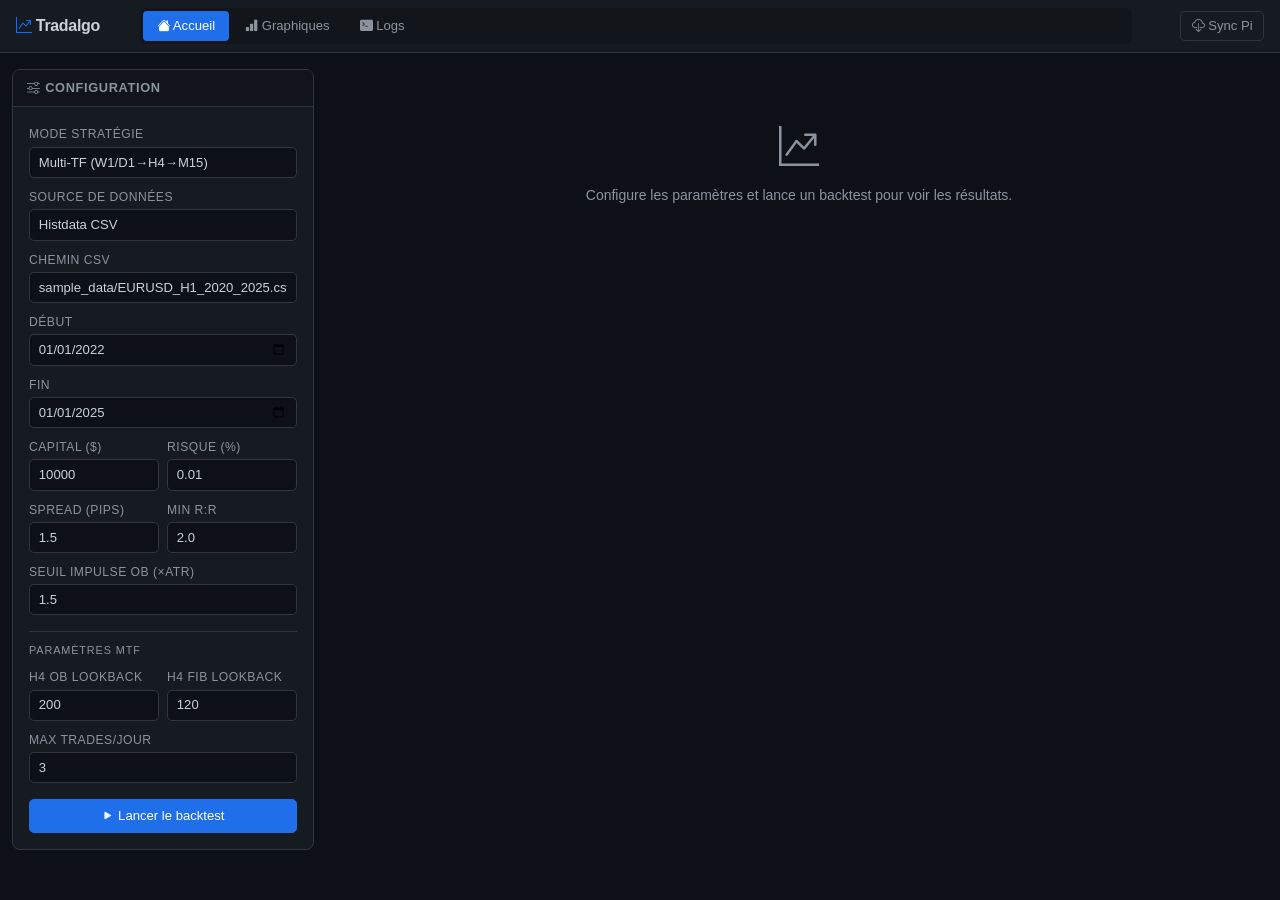
==== templates/index.html @ 7fa777d5 "feat: interface web Flask — backtest, graphiques multi-TF, logs webapp.py : serveur Flask avec 5 rou" ====
<!DOCTYPE html>
<html lang="fr">
<head>
  <meta charset="UTF-8">
  <meta name="viewport" content="width=device-width, initial-scale=1.0">
  <title>Tradalgo — EURUSD Backtester</title>
  <link rel="stylesheet" href="https://cdn.jsdelivr.net/npm/bootstrap@5.3.3/dist/css/bootstrap.min.css"
        crossorigin="anonymous">
  <link rel="stylesheet" href="https://cdn.jsdelivr.net/npm/bootstrap-icons@1.11.3/font/bootstrap-icons.min.css"
        crossorigin="anonymous">
  <script src="https://cdn.plot.ly/plotly-2.35.2.min.js" crossorigin="anonymous"></script>
  <link rel="stylesheet" href="/static/css/app.css">
</head>
<body>

<!-- ══════════════════════════════════ NAVBAR ══════════════════════════════════ -->
<nav class="navbar d-flex align-items-center">
  <span class="navbar-brand me-3">
    <i class="bi bi-graph-up-arrow text-primary"></i> Tradalgo
  </span>

  <div class="nav-tabs-custom flex-grow-1">
    <button class="tab-btn active" data-tab="accueil">
      <i class="bi bi-house-fill"></i> Accueil
    </button>
    <button class="tab-btn" data-tab="graphiques">
      <i class="bi bi-bar-chart-fill"></i> Graphiques
    </button>
    <button class="tab-btn" data-tab="logs">
      <i class="bi bi-terminal-fill"></i> Logs
    </button>
  </div>

  <div class="d-flex align-items-center gap-2 ms-3">
    <span id="runStatus" class="text-muted" style="font-size:0.78rem"></span>
    <button id="btnGitPull" class="btn btn-sm btn-outline-secondary">
      <i class="bi bi-cloud-download"></i> Sync Pi
    </button>
  </div>
</nav>

<!-- ═══════════════════════════════ TAB: ACCUEIL ═══════════════════════════════ -->
<div id="panel-accueil" class="tab-panel container-fluid py-3">
  <div class="row g-3">

    <!-- ── Configuration ── -->
    <div class="col-lg-4 col-xl-3">
      <div class="card h-100">
        <div class="card-header"><i class="bi bi-sliders"></i> Configuration</div>
        <div class="card-body" style="overflow-y:auto; max-height:calc(100vh - 120px)">
          <form id="backtestForm">

            <div class="mb-2">
              <label class="form-label">Mode stratégie</label>
              <select class="form-select" name="mode" id="modeSelect">
                <option value="intraday">Intraday (H1 — SMC+Fib)</option>
                <option value="swing">Swing (D1 — structure trailing)</option>
                <option value="mtf" selected>Multi-TF (W1/D1→H4→M15)</option>
              </select>
            </div>

            <div class="mb-2">
              <label class="form-label">Source de données</label>
              <select class="form-select" name="source" id="sourceSelect">
                <option value="yfinance">yfinance (H1, ~2 ans)</option>
                <option value="histdata_csv" selected>Histdata CSV</option>
                <option value="mt4_csv">MT4/MT5 CSV</option>
                <option value="generic_csv">CSV générique</option>
              </select>
            </div>

            <div class="mb-2" id="csvRow">
              <label class="form-label">Chemin CSV</label>
              <input type="text" class="form-control" name="csv"
                     placeholder="data_cache/EURUSD_M1_2021_2024.csv"
                     value="sample_data/EURUSD_H1_2020_2025.csv">
            </div>

            <div class="row g-2 mb-2">
              <div class="col">
                <label class="form-label">Début</label>
                <input type="date" class="form-control" name="start" value="2022-01-01">
              </div>
              <div class="col">
                <label class="form-label">Fin</label>
                <input type="date" class="form-control" name="end" value="2025-01-01">
              </div>
            </div>

            <div class="row g-2 mb-2">
              <div class="col">
                <label class="form-label">Capital ($)</label>
                <input type="number" class="form-control" name="equity" value="10000">
              </div>
              <div class="col">
                <label class="form-label">Risque (%)</label>
                <input type="number" class="form-control" name="risk" value="0.01" step="0.001" min="0.001" max="0.1">
              </div>
            </div>

            <div class="row g-2 mb-2">
              <div class="col">
                <label class="form-label">Spread (pips)</label>
                <input type="number" class="form-control" name="spread" value="1.5" step="0.1">
              </div>
              <div class="col">
                <label class="form-label">Min R:R</label>
                <input type="number" class="form-control" name="min_rr" value="2.0" step="0.1">
              </div>
            </div>

            <div class="mb-3">
              <label class="form-label">Seuil impulse OB (×ATR)</label>
              <input type="number" class="form-control" name="impulse" value="1.5" step="0.1">
            </div>

            <!-- Intraday-only params -->
            <div id="intradayParams">
              <div class="param-section">Paramètres Intraday</div>
              <div class="row g-2 mb-2">
                <div class="col">
                  <label class="form-label">OB lookback (H1)</label>
                  <input type="number" class="form-control" name="ob_lookback" value="800">
                </div>
                <div class="col">
                  <label class="form-label">Max trades/j</label>
                  <input type="number" class="form-control" name="max_trades_day" value="2">
                </div>
              </div>
            </div>

            <!-- Swing-only params -->
            <div id="swingParams">
              <div class="param-section">Paramètres Swing</div>
              <div class="row g-2 mb-2">
                <div class="col">
                  <label class="form-label">TP backstop (×R)</label>
                  <input type="number" class="form-control" name="tp_rr" value="6.0">
                </div>
                <div class="col">
                  <label class="form-label">Max hold (jours)</label>
                  <input type="number" class="form-control" name="max_hold" value="180">
                </div>
              </div>
              <div class="mb-2">
                <label class="form-label">Sizing</label>
                <select class="form-select" name="sizing">
                  <option value="risk">Risk-based (% équité)</option>
                  <option value="margin">Margin-based</option>
                </select>
              </div>
            </div>

            <!-- MTF-only params -->
            <div id="mtfParams">
              <div class="param-section">Paramètres MTF</div>
              <div class="row g-2 mb-2">
                <div class="col">
                  <label class="form-label">H4 OB lookback</label>
                  <input type="number" class="form-control" name="h4_ob_lookback" value="200">
                </div>
                <div class="col">
                  <label class="form-label">H4 Fib lookback</label>
                  <input type="number" class="form-control" name="h4_fib_lookback" value="120">
                </div>
              </div>
              <div class="mb-2">
                <label class="form-label">Max trades/jour</label>
                <input type="number" class="form-control" name="max_trades_day" value="3">
              </div>
            </div>

            <div class="d-grid mt-3">
              <button type="submit" class="btn btn-primary" id="btnRun">
                <i class="bi bi-play-fill"></i> Lancer le backtest
              </button>
            </div>
          </form>
        </div>
      </div>
    </div>

    <!-- ── Résultats ── -->
    <div class="col-lg-8 col-xl-9">

      <!-- Empty state -->
      <div id="noResults" class="empty-state">
        <i class="bi bi-graph-up-arrow"></i>
        Configure les paramètres et lance un backtest pour voir les résultats.
      </div>

      <!-- Results panel -->
      <div id="resultsPanel" hidden>
        <!-- Metrics grid -->
        <div class="row g-2 mb-3" id="metricsGrid"></div>

        <!-- Equity curve -->
        <div class="card mb-3">
          <div class="card-header"><i class="bi bi-activity"></i> Courbe d'équité</div>
          <div class="card-body p-0">
            <div id="equityCurve" style="height:210px"></div>
          </div>
        </div>

        <!-- Trade table -->
        <div class="card">
          <div class="card-header d-flex justify-content-between align-items-center">
            <span><i class="bi bi-table"></i> Trades</span>
            <span id="tradeCount" class="badge" style="background:#21262d; color:#8b949e"></span>
          </div>
          <div class="trade-table-wrap">
            <table class="trade-tbl">
              <thead>
                <tr>
                  <th>#</th>
                  <th>Direction</th>
                  <th>Entrée</th>
                  <th>Sortie</th>
                  <th>SL pips</th>
                  <th>TP pips</th>
                  <th>Raison</th>
                  <th>PnL pips</th>
                  <th>PnL $</th>
                  <th>R mult.</th>
                </tr>
              </thead>
              <tbody id="tradeTableBody"></tbody>
            </table>
          </div>
        </div>
        <p class="text-muted mt-2" style="font-size:0.75rem">
          <i class="bi bi-info-circle"></i>
          Cliquez sur une ligne pour zoomer sur ce trade dans l'onglet Graphiques.
        </p>
      </div>
    </div>
  </div>
</div>

<!-- ═══════════════════════════════ TAB: GRAPHIQUES ═══════════════════════════ -->
<div id="panel-graphiques" class="tab-panel container-fluid py-3" hidden>

  <!-- Toolbar -->
  <div class="d-flex flex-wrap align-items-center gap-3 mb-3">
    <div class="tf-group">
      <button class="tf-btn" data-tf="w1">W1</button>
      <button class="tf-btn" data-tf="d1">D1</button>
      <button class="tf-btn" data-tf="h4">H4</button>
      <button class="tf-btn active" data-tf="h1">H1</button>
      <button class="tf-btn" data-tf="m15">M15</button>
    </div>

    <button id="btnLoadChart" class="btn btn-sm btn-primary">
      <i class="bi bi-arrow-clockwise"></i> Charger le graphique
    </button>

    <div class="d-flex gap-3 align-items-center">
      <div class="form-check form-switch mb-0">
        <input class="form-check-input" type="checkbox" id="showMitigated" checked>
        <label class="form-check-label" for="showMitigated">OBs mitigés</label>
      </div>
      <div class="form-check form-switch mb-0">
        <input class="form-check-input" type="checkbox" id="showSlTp" checked>
        <label class="form-check-label" for="showSlTp">SL / TP</label>
      </div>
    </div>

    <span id="chartStatus" class="text-muted ms-auto" style="font-size:0.78rem"></span>
  </div>

  <!-- Legend -->
  <div class="d-flex gap-3 mb-2" style="font-size:0.72rem; color:#8b949e">
    <span><span style="display:inline-block;width:12px;height:12px;background:rgba(63,185,80,0.3);border:1px solid #3fb950;border-radius:2px;vertical-align:middle"></span> OB haussier actif</span>
    <span><span style="display:inline-block;width:12px;height:12px;background:rgba(248,81,73,0.3);border:1px solid #f85149;border-radius:2px;vertical-align:middle"></span> OB baissier actif</span>
    <span><span style="display:inline-block;width:12px;height:12px;background:rgba(63,185,80,0.06);border:1px dashed #3fb950;border-radius:2px;vertical-align:middle"></span> Mitigé</span>
    <span>▲ Entrée long &nbsp; ▼ Entrée short &nbsp; ✗ Sortie</span>
    <span style="color:#3fb950">— — TP</span>
    <span style="color:#f85149">— — SL</span>
  </div>

  <!-- Chart -->
  <div id="mainChart" style="height:calc(100vh - 195px); border-radius:8px; overflow:hidden"></div>
</div>

<!-- ═════════════════════════════════ TAB: LOGS ════════════════════════════════ -->
<div id="panel-logs" class="tab-panel container-fluid py-3" hidden>
  <div class="d-flex justify-content-between align-items-center mb-2">
    <h6 class="mb-0" style="color:#8b949e">
      <i class="bi bi-terminal-fill"></i> Console / Logs
    </h6>
    <div class="d-flex gap-2">
      <button class="btn btn-sm btn-outline-secondary" id="btnClearLogs">
        <i class="bi bi-trash"></i> Effacer
      </button>
      <button class="btn btn-sm btn-outline-secondary" id="btnScrollBottom">
        <i class="bi bi-chevron-double-down"></i> Bas
      </button>
    </div>
  </div>
  <div id="logsContainer" style="height:calc(100vh - 165px)">
    <div id="logsContent"></div>
  </div>
</div>

<!-- ═══════════════════════════════ MODAL: GIT ════════════════════════════════ -->
<div class="modal fade" id="gitModal" tabindex="-1">
  <div class="modal-dialog modal-lg">
    <div class="modal-content">
      <div class="modal-header">
        <h5 class="modal-title">
          <i class="bi bi-cloud-download"></i> Sync Pi
          <span id="gitBadge" class="badge bg-secondary ms-2">…</span>
        </h5>
        <button type="button" class="btn-close btn-close-white" data-bs-dismiss="modal"></button>
      </div>
      <div class="modal-body">
        <p class="text-muted small">
          Exécute <code>git pull origin claude/eurusd-trading-algo-T7p4x</code>
          dans le répertoire du projet sur ce serveur (Pi).
        </p>
        <pre id="gitOutput"></pre>
      </div>
      <div class="modal-footer">
        <button type="button" class="btn btn-sm btn-secondary" data-bs-dismiss="modal">Fermer</button>
      </div>
    </div>
  </div>
</div>

<script src="https://cdn.jsdelivr.net/npm/bootstrap@5.3.3/dist/js/bootstrap.bundle.min.js" crossorigin="anonymous"></script>
<script src="/static/js/charts.js"></script>
<script src="/static/js/app.js"></script>
</body>
</html>
---- static/css/app.css ----
/* ── Tradalgo UI — Dark trading terminal theme ── */
:root {
  --bg:       #0d1117;
  --bg-card:  #161b22;
  --bg-input: #0d1117;
  --border:   #30363d;
  --text:     #c9d1d9;
  --muted:    #8b949e;
  --green:    #3fb950;
  --red:      #f85149;
  --blue:     #58a6ff;
  --orange:   #d29922;
}

*, *::before, *::after { box-sizing: border-box; }

body {
  background: var(--bg);
  color: var(--text);
  font-family: -apple-system, BlinkMacSystemFont, "Segoe UI", sans-serif;
  font-size: 0.875rem;
  min-height: 100vh;
  overflow-x: hidden;
}

/* ── Navbar ── */
.navbar {
  background: var(--bg-card) !important;
  border-bottom: 1px solid var(--border) !important;
  padding: 0.5rem 1rem;
  gap: 1.5rem;
}
.navbar-brand {
  font-size: 1rem;
  font-weight: 700;
  letter-spacing: -0.02em;
  color: var(--text) !important;
}
.nav-tabs-custom {
  display: flex;
  gap: 2px;
  background: rgba(0,0,0,0.2);
  border-radius: 6px;
  padding: 3px;
}
.nav-tabs-custom button {
  background: none;
  border: none;
  color: var(--muted);
  padding: 5px 14px;
  border-radius: 4px;
  font-size: 0.82rem;
  cursor: pointer;
  white-space: nowrap;
  transition: all 0.15s;
}
.nav-tabs-custom button:hover  { color: var(--text); background: rgba(255,255,255,0.06); }
.nav-tabs-custom button.active { color: #fff; background: #1f6feb; }

/* ── Cards ── */
.card {
  background: var(--bg-card);
  border: 1px solid var(--border);
  border-radius: 8px;
}
.card-header {
  background: rgba(0,0,0,0.25);
  border-bottom: 1px solid var(--border);
  padding: 0.55rem 0.9rem;
  font-size: 0.8rem;
  font-weight: 600;
  color: var(--muted);
  text-transform: uppercase;
  letter-spacing: 0.05em;
}

/* ── Form elements ── */
.form-label {
  font-size: 0.76rem;
  color: var(--muted);
  margin-bottom: 3px;
  text-transform: uppercase;
  letter-spacing: 0.04em;
}
.form-control, .form-select {
  background: var(--bg-input);
  border: 1px solid var(--border);
  color: var(--text);
  font-size: 0.82rem;
  border-radius: 5px;
  padding: 0.3rem 0.55rem;
}
.form-control:focus, .form-select:focus {
  background: var(--bg-input);
  border-color: #388bfd;
  color: var(--text);
  box-shadow: 0 0 0 2px rgba(56,139,253,0.2);
  outline: none;
}
.form-control::placeholder { color: var(--muted); }

/* ── Buttons ── */
.btn { font-size: 0.82rem; border-radius: 5px; }
.btn-primary { background: #1f6feb; border-color: #1f6feb; color: #fff; }
.btn-primary:hover { background: #388bfd; border-color: #388bfd; }
.btn-outline-secondary {
  border-color: var(--border);
  color: var(--muted);
}
.btn-outline-secondary:hover { background: rgba(255,255,255,0.06); color: var(--text); border-color: var(--muted); }
.btn-sm { padding: 0.25rem 0.65rem; }

/* ── Metric cards ── */
.metric-card {
  background: var(--bg-card);
  border: 1px solid var(--border);
  border-radius: 8px;
  padding: 0.7rem 0.9rem;
}
.metric-card .metric-label {
  font-size: 0.7rem;
  color: var(--muted);
  text-transform: uppercase;
  letter-spacing: 0.06em;
}
.metric-card .metric-value {
  font-size: 1.25rem;
  font-weight: 700;
  line-height: 1.2;
  margin-top: 2px;
}
.metric-card.positive .metric-value { color: var(--green); }
.metric-card.negative .metric-value { color: var(--red); }
.metric-card.neutral  .metric-value { color: var(--text); }
.metric-card.warning  .metric-value { color: var(--orange); }

/* ── Trade table ── */
.trade-table-wrap {
  overflow-y: auto;
  max-height: 300px;
  border-radius: 0 0 8px 8px;
}
table.trade-tbl {
  width: 100%;
  border-collapse: collapse;
  font-size: 0.77rem;
}
table.trade-tbl thead th {
  position: sticky;
  top: 0;
  background: #0d1117;
  color: var(--muted);
  font-weight: 500;
  font-size: 0.7rem;
  text-transform: uppercase;
  letter-spacing: 0.05em;
  padding: 6px 10px;
  border-bottom: 1px solid var(--border);
  white-space: nowrap;
}
table.trade-tbl tbody td {
  padding: 5px 10px;
  border-bottom: 1px solid rgba(48,54,61,0.5);
  color: var(--text);
  white-space: nowrap;
}
table.trade-tbl tbody tr:hover { background: rgba(255,255,255,0.04); cursor: pointer; }
table.trade-tbl tbody tr.selected { background: rgba(31,111,235,0.15); }
.text-bull { color: var(--green); }
.text-bear { color: var(--red); }
.text-muted-c { color: var(--muted); }

/* ── TF buttons ── */
.tf-group {
  display: flex;
  gap: 3px;
  background: rgba(0,0,0,0.2);
  border-radius: 6px;
  padding: 3px;
}
.tf-btn {
  background: none;
  border: none;
  color: var(--muted);
  padding: 4px 12px;
  border-radius: 4px;
  font-size: 0.8rem;
  font-weight: 600;
  cursor: pointer;
  transition: all 0.15s;
}
.tf-btn:hover  { color: var(--text); background: rgba(255,255,255,0.06); }
.tf-btn.active { color: #fff; background: #1f6feb; }

/* ── Toggle switches ── */
.form-check-input {
  background-color: var(--border);
  border-color: var(--border);
  cursor: pointer;
}
.form-check-input:checked { background-color: #1f6feb; border-color: #1f6feb; }
.form-check-label { font-size: 0.78rem; color: var(--muted); cursor: pointer; }

/* ── Logs ── */
#logsContainer {
  background: #0a0e13;
  border: 1px solid var(--border);
  border-radius: 8px;
  padding: 0.75rem 1rem;
  overflow-y: auto;
  font-family: "JetBrains Mono", "Fira Code", "Consolas", monospace;
  font-size: 0.78rem;
  line-height: 1.6;
}
.log-line { padding: 0; color: var(--text); white-space: pre-wrap; word-break: break-all; }
.log-line.success { color: var(--green); }
.log-line.error   { color: var(--red); }
.log-line.info    { color: var(--blue); }
.log-line.sep     { color: var(--orange); font-weight: 600; }

/* ── Modal ── */
.modal-content { background: var(--bg-card); border: 1px solid var(--border); }
.modal-header { border-bottom: 1px solid var(--border); }
.modal-footer { border-top: 1px solid var(--border); }
.modal-title  { font-size: 0.95rem; }
#gitOutput    { background: #0a0e13; color: var(--text); font-size: 0.78rem; min-height: 60px; white-space: pre-wrap; }

/* ── Status badge ── */
#runStatus {
  display: inline-flex;
  align-items: center;
  gap: 6px;
  font-size: 0.78rem;
}

/* ── Spinner ── */
.spinner-border-sm { width: 0.85rem; height: 0.85rem; border-width: 0.15em; }

/* ── Empty state ── */
.empty-state {
  text-align: center;
  padding: 3rem 1rem;
  color: var(--muted);
}
.empty-state i { font-size: 2.5rem; margin-bottom: 0.5rem; display: block; }

/* ── Section headers (progress dividers in params) ── */
.param-section {
  font-size: 0.68rem;
  text-transform: uppercase;
  letter-spacing: 0.08em;
  color: var(--muted);
  border-top: 1px solid var(--border);
  padding-top: 0.6rem;
  margin-top: 0.1rem;
  margin-bottom: 0.5rem;
}

/* ── Scrollbars ── */
::-webkit-scrollbar { width: 6px; height: 6px; }
::-webkit-scrollbar-track { background: transparent; }
::-webkit-scrollbar-thumb { background: var(--border); border-radius: 3px; }
::-webkit-scrollbar-thumb:hover { background: var(--muted); }
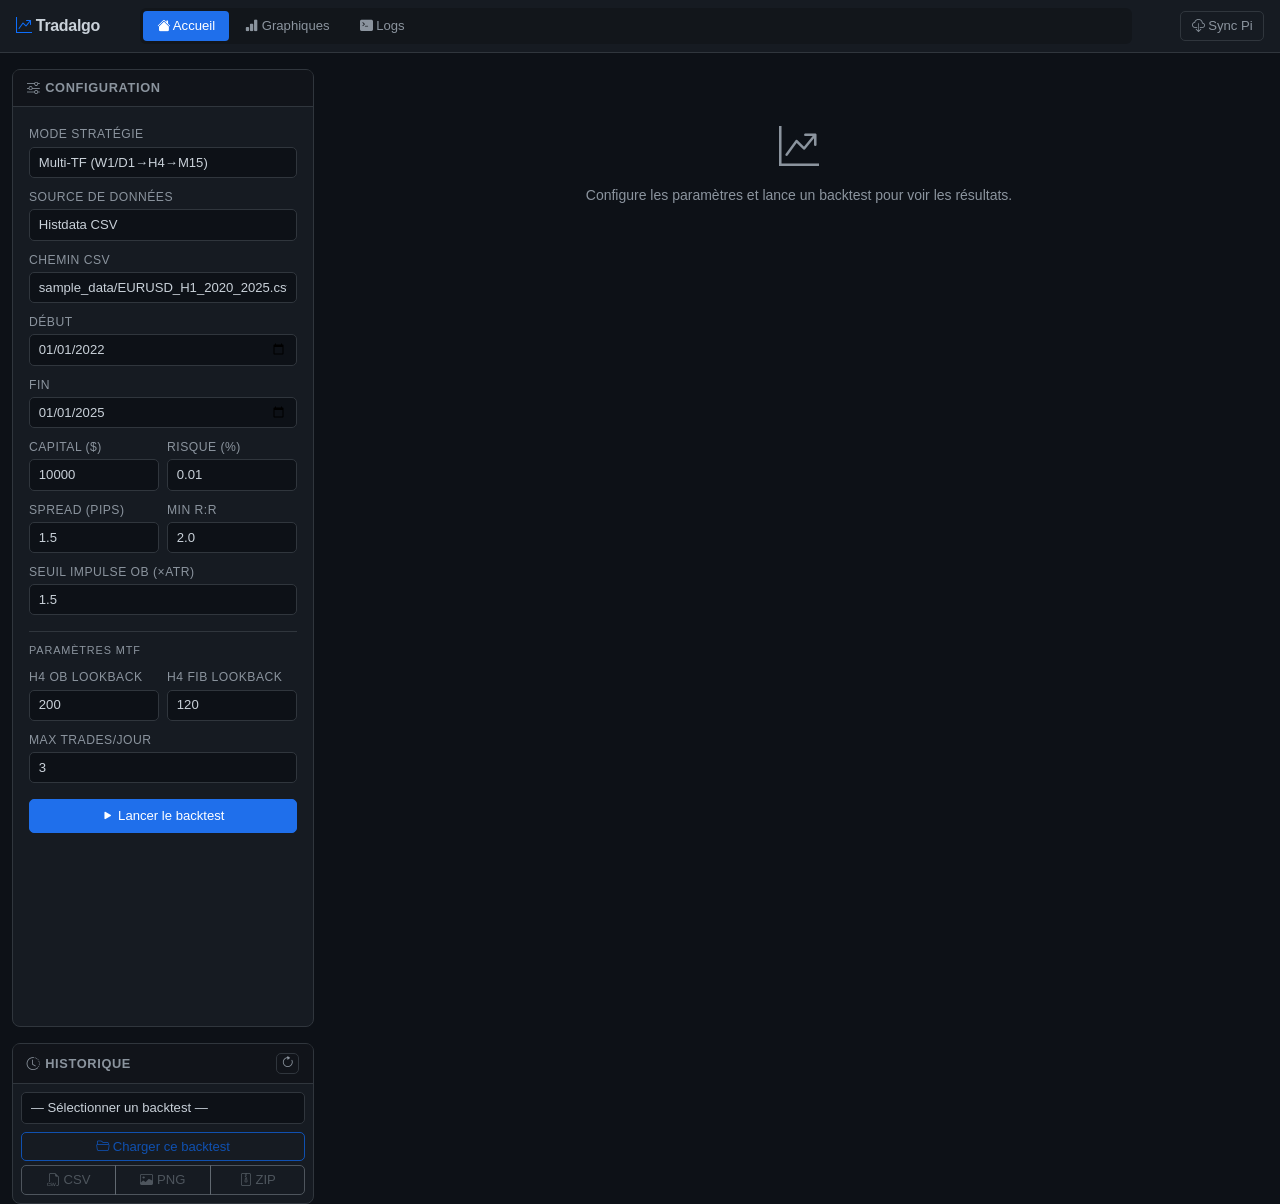
==== commit d7e4a91a: "feat: numbered backtest folders with CSV/PNG artifacts + history UI Backend (webapp.py): - output/ba" ====
--- a/templates/index.html
+++ b/templates/index.html
@@ -176,6 +176,37 @@
               </button>
             </div>
           </form>
+        </div>
+      </div>
+
+      <!-- ── Historique des backtests ── -->
+      <div class="card mt-3">
+        <div class="card-header d-flex justify-content-between align-items-center">
+          <span><i class="bi bi-clock-history"></i> Historique</span>
+          <button class="btn btn-sm btn-outline-secondary py-0 px-1" id="btnRefreshHistory" title="Actualiser">
+            <i class="bi bi-arrow-clockwise"></i>
+          </button>
+        </div>
+        <div class="card-body p-2">
+          <select class="form-select form-select-sm mb-2" id="historySelect">
+            <option value="">— Sélectionner un backtest —</option>
+          </select>
+          <div class="d-grid gap-1">
+            <button class="btn btn-sm btn-outline-primary" id="btnLoadHistory" disabled>
+              <i class="bi bi-folder2-open"></i> Charger ce backtest
+            </button>
+            <div class="btn-group btn-group-sm w-100">
+              <button class="btn btn-outline-secondary w-100" id="btnDlCsv" disabled title="Télécharger CSV">
+                <i class="bi bi-filetype-csv"></i> CSV
+              </button>
+              <button class="btn btn-outline-secondary w-100" id="btnDlPng" disabled title="Télécharger PNG">
+                <i class="bi bi-image"></i> PNG
+              </button>
+              <button class="btn btn-outline-secondary w-100" id="btnDlZip" disabled title="ZIP (CSV + PNG)">
+                <i class="bi bi-file-zip"></i> ZIP
+              </button>
+            </div>
+          </div>
         </div>
       </div>
     </div>
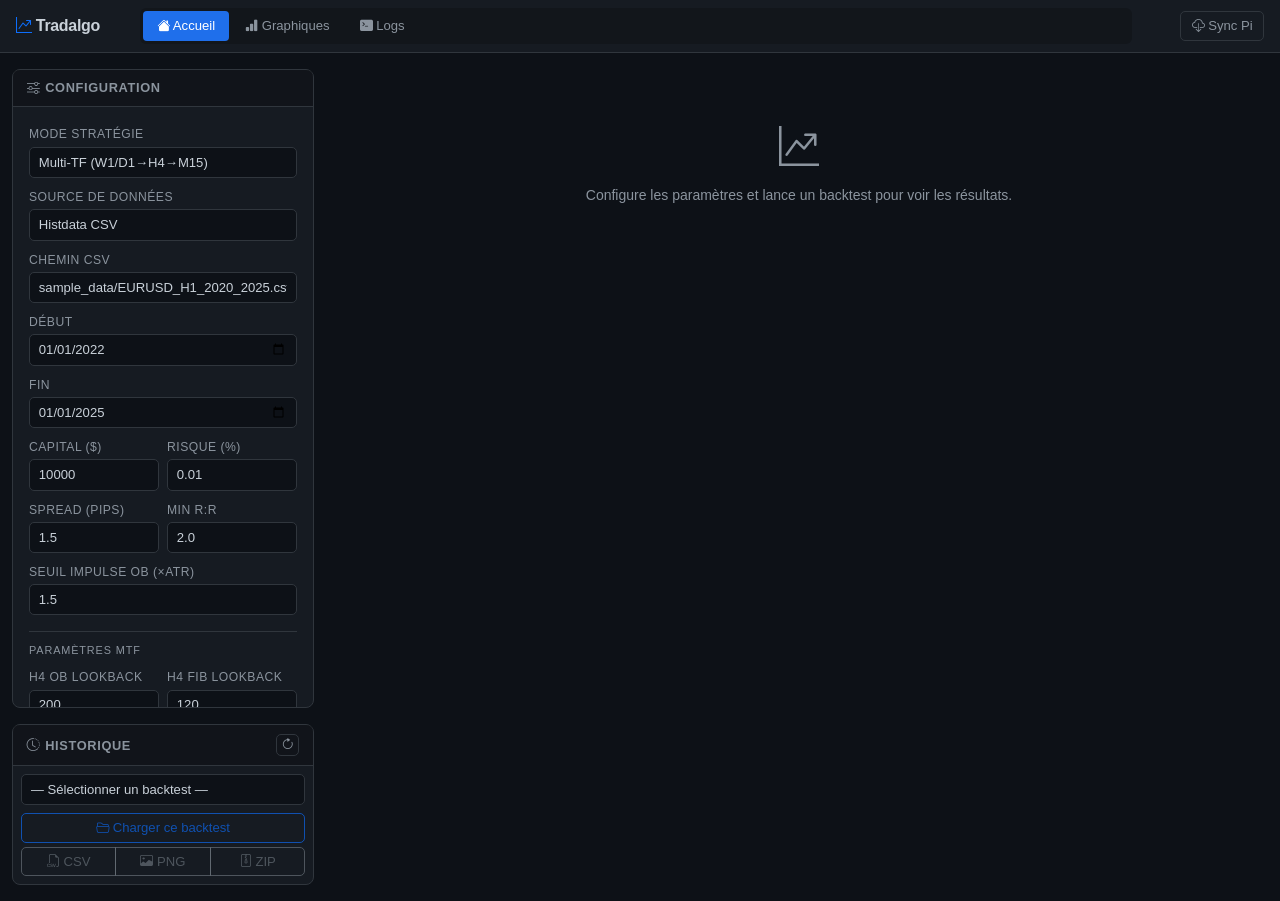
==== commit ddef1bdb: "fix: make Historique card visible — flex column layout + inline DL buttons - Replace h-100 config ca" ====
--- a/templates/index.html
+++ b/templates/index.html
@@ -43,11 +43,11 @@
 <div id="panel-accueil" class="tab-panel container-fluid py-3">
   <div class="row g-3">
 
-    <!-- ── Configuration ── -->
-    <div class="col-lg-4 col-xl-3">
-      <div class="card h-100">
+    <!-- ── Configuration + Historique ── -->
+    <div class="col-lg-4 col-xl-3 d-flex flex-column gap-3">
+      <div class="card">
         <div class="card-header"><i class="bi bi-sliders"></i> Configuration</div>
-        <div class="card-body" style="overflow-y:auto; max-height:calc(100vh - 120px)">
+        <div class="card-body" style="overflow-y:auto; max-height:calc(100vh - 300px)">
           <form id="backtestForm">
 
             <div class="mb-2">
@@ -180,7 +180,7 @@
       </div>
 
       <!-- ── Historique des backtests ── -->
-      <div class="card mt-3">
+      <div class="card">
         <div class="card-header d-flex justify-content-between align-items-center">
           <span><i class="bi bi-clock-history"></i> Historique</span>
           <button class="btn btn-sm btn-outline-secondary py-0 px-1" id="btnRefreshHistory" title="Actualiser">
@@ -235,9 +235,22 @@
 
         <!-- Trade table -->
         <div class="card">
-          <div class="card-header d-flex justify-content-between align-items-center">
+          <div class="card-header d-flex justify-content-between align-items-center gap-2">
             <span><i class="bi bi-table"></i> Trades</span>
-            <span id="tradeCount" class="badge" style="background:#21262d; color:#8b949e"></span>
+            <div class="d-flex align-items-center gap-2">
+              <span id="tradeCount" class="badge" style="background:#21262d; color:#8b949e"></span>
+              <div id="dlCurrentBt" class="btn-group btn-group-sm" hidden>
+                <button class="btn btn-outline-secondary py-0" id="btnDlCsvCurrent" title="CSV du backtest en cours">
+                  <i class="bi bi-filetype-csv"></i>
+                </button>
+                <button class="btn btn-outline-secondary py-0" id="btnDlPngCurrent" title="PNG du backtest en cours">
+                  <i class="bi bi-image"></i>
+                </button>
+                <button class="btn btn-outline-secondary py-0" id="btnDlZipCurrent" title="ZIP du backtest en cours">
+                  <i class="bi bi-file-zip"></i>
+                </button>
+              </div>
+            </div>
           </div>
           <div class="trade-table-wrap">
             <table class="trade-tbl">
